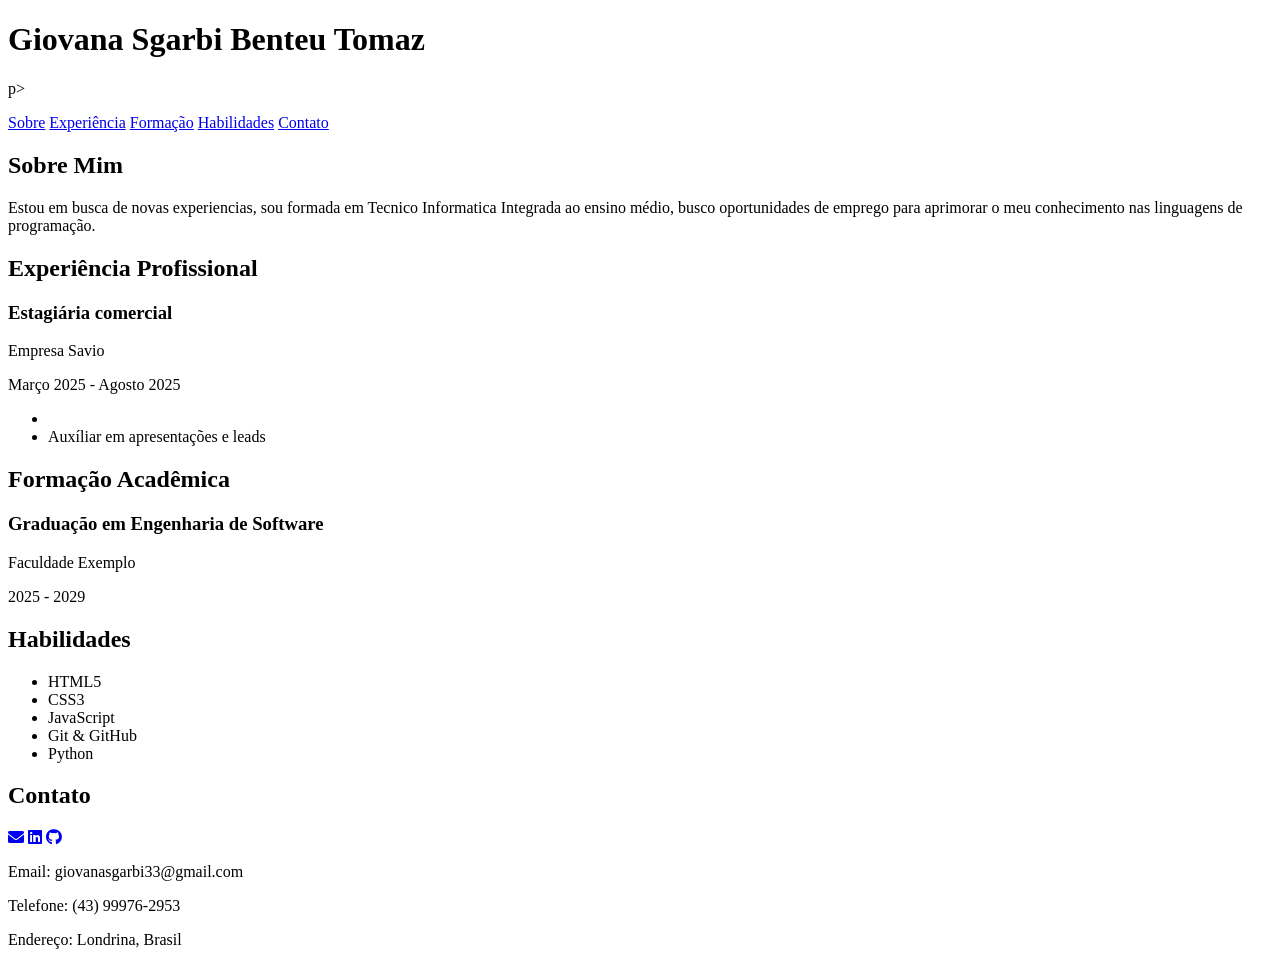
==== docs/index.html @ ca15e82b "Rename index.html to docs/index.html" ====
<!DOCTYPE html>
<html lang="pt-br">
<head>
    <meta charset="UTF-8">
    <meta name="viewport" content="width=device-width, initial-scale=1.0">
    <title>Giovana Sgarbi - Currículo Profissional</title>
    <link rel="stylesheet" href="style.css">
    <link rel="stylesheet" href="https://cdnjs.cloudflare.com/ajax/libs/font-awesome/6.0.0-beta3/css/all.min.css">
</head>
<body>

    <header id="cabecalho">
        <h1>Giovana Sgarbi Benteu Tomaz</h1>
        <p class="titulo-profissional">p>
        <nav id="menu">
            <a href="#sobre">Sobre</a>
            <a href="#experiencia">Experiência</a>
            <a href="#formacao">Formação</a>
            <a href="#habilidades">Habilidades</a>
            <a href="#contato">Contato</a>
        </nav>
    </header>

    <main>
        <section id="sobre" class="secao">
            <h2>Sobre Mim</h2>
            <p>
                 Estou em busca de novas experiencias, sou formada em Tecnico Informatica Integrada ao ensino médio,
                 busco oportunidades de emprego para aprimorar o meu conhecimento nas linguagens de programação.
            </p>
        </section>

        <section id="experiencia" class="secao">
            <h2>Experiência Profissional</h2>
            <div class="card-experiencia">
                <h3>Estagiária comercial</h3>
                <p class="empresa">Empresa Savio</p>
                <p class="periodo">Março 2025 - Agosto 2025</p>
                <ul>
                    <li></li>
                    <li>Auxíliar em apresentações e leads</li>
                </ul>
            </div>
        </section>

        <section id="formacao" class="secao">
            <h2>Formação Acadêmica</h2>
            <div class="card-formacao">
                <h3>Graduação em Engenharia de Software</h3>
                <p class="instituicao">Faculdade Exemplo</p>
                <p class="periodo">2025 - 2029</p>
            </div>
        </section>

        <section id="habilidades" class="secao">
            <h2>Habilidades</h2>
            <ul class="lista-habilidades">
                <li>HTML5</li>
                <li>CSS3</li>
                <li>JavaScript</li>
                <li>Git & GitHub</li>
                <li>Python</li>

            </ul>
        </section>
    </main>

    <footer id="contato">
        <h2>Contato</h2>
        <div class="icones-contato">
            <a href="#" target="_blank"><i class="fas fa-envelope"></i></a>
            <a href="#" target="_blank"><i class="fab fa-linkedin"></i></a>
            <a href="#" target="_blank"><i class="fab fa-github"></i></a>
        </div>
        <p>Email: giovanasgarbi33@gmail.com</p>
        <p>Telefone: (43) 99976-2953</p>
        <p>Endereço: Londrina, Brasil</p>
    </footer>

</body>
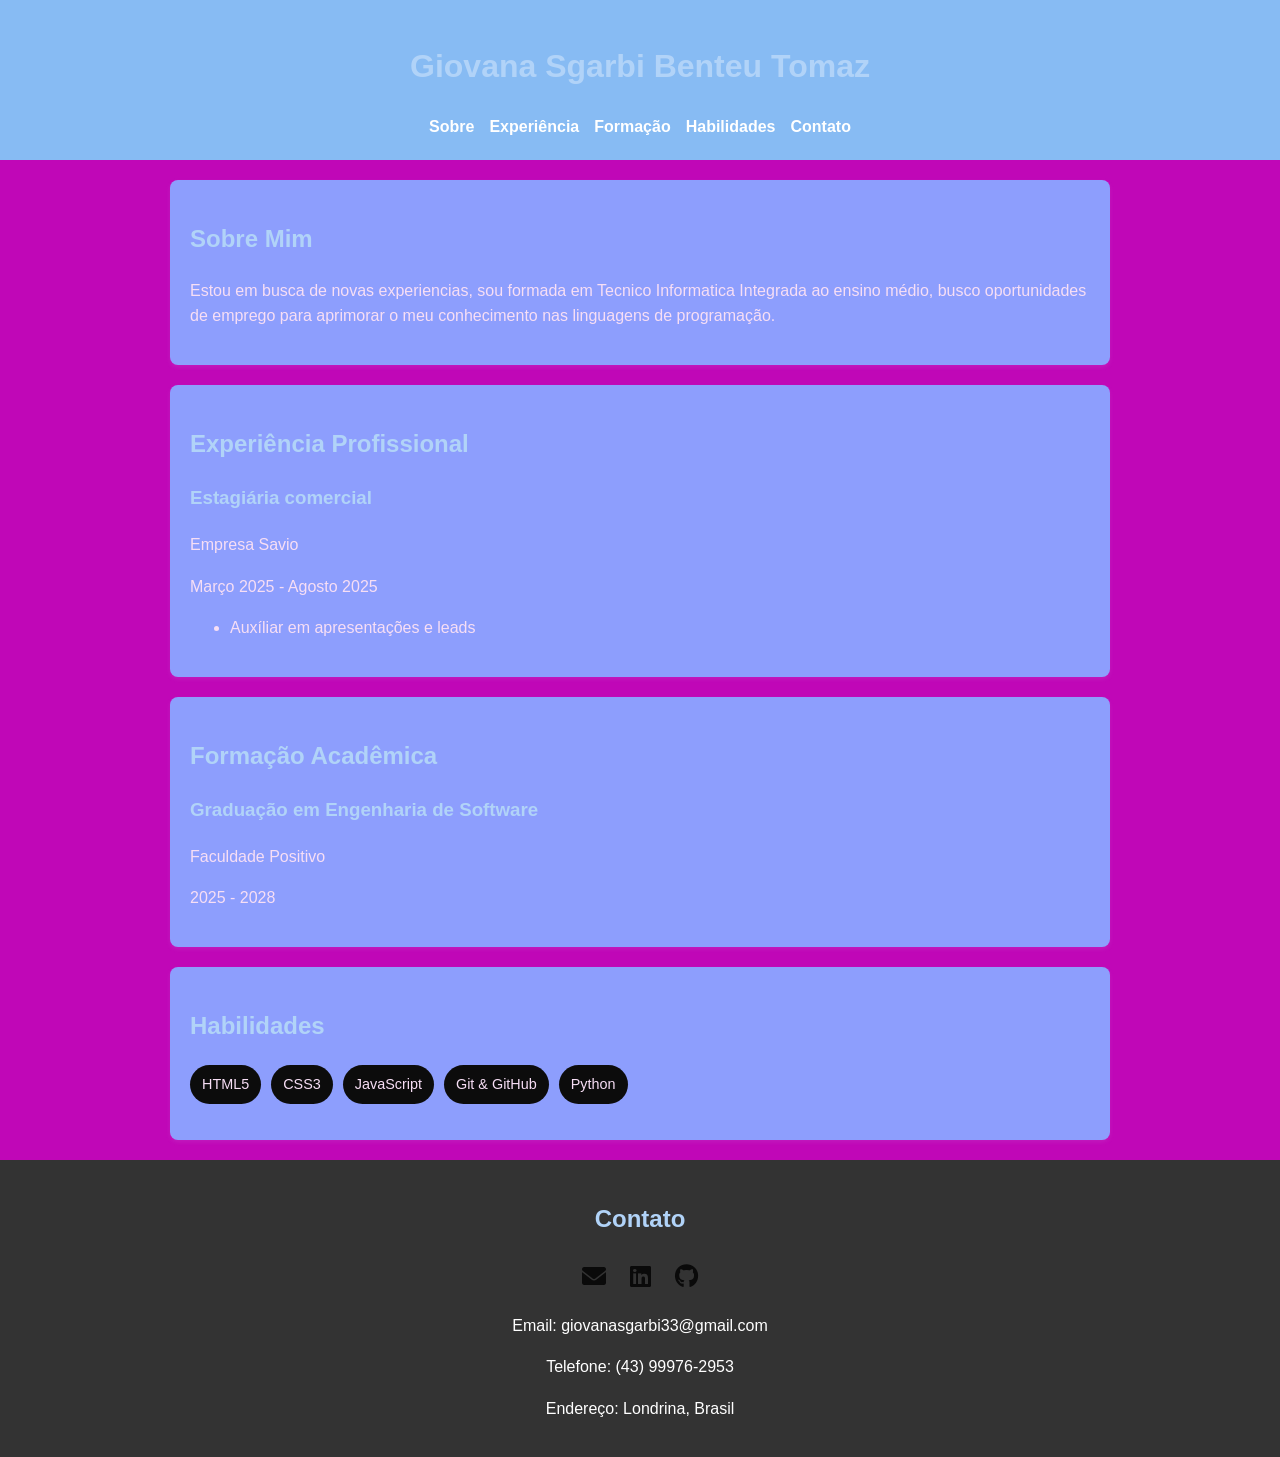
==== commit d4a804b4: "Update index.html" ====
--- a/docs/index.html
+++ b/docs/index.html
@@ -11,7 +11,7 @@
 
     <header id="cabecalho">
         <h1>Giovana Sgarbi Benteu Tomaz</h1>
-        <p class="titulo-profissional">p>
+        <p class="titulo-profissional">
         <nav id="menu">
             <a href="#sobre">Sobre</a>
             <a href="#experiencia">Experiência</a>
@@ -37,7 +37,6 @@
                 <p class="empresa">Empresa Savio</p>
                 <p class="periodo">Março 2025 - Agosto 2025</p>
                 <ul>
-                    <li></li>
                     <li>Auxíliar em apresentações e leads</li>
                 </ul>
             </div>
@@ -47,8 +46,8 @@
             <h2>Formação Acadêmica</h2>
             <div class="card-formacao">
                 <h3>Graduação em Engenharia de Software</h3>
-                <p class="instituicao">Faculdade Exemplo</p>
-                <p class="periodo">2025 - 2029</p>
+                <p class="instituicao">Faculdade Positivo</p>
+                <p class="periodo">2025 - 2028</p>
             </div>
         </section>
 
--- a/docs/style.css
+++ b/docs/style.css
@@ -0,0 +1,99 @@
+
+body {
+    font-family: 'Arial', sans-serif;
+    line-height: 1.6;
+    margin: 0;
+    padding: 0;
+    background-color:#c007b7;
+    color: #f7def5;
+}
+
+.secao {
+    padding: 20px;
+    margin: 20px auto;
+    background-color: #8d9efd;
+    max-width: 900px;
+    border-radius: 8px;
+    box-shadow: 0 2px 5px rgba(213, 212, 250, 0.1);
+}
+
+h1, h2, h3 {
+    color: #b1d3f8;
+}
+
+
+#cabecalho {
+    background-color: #87bbf3;
+    color: white;
+    padding: 20px;
+    text-align: center;
+}
+
+#menu {
+    display: flex; 
+    justify-content: center; 
+    gap: 15px; 
+    margin-top: 10px;
+}
+
+#menu a {
+    color: white;
+    text-decoration: none;
+    font-weight: bold;
+    transition: color 0.3s;
+}
+
+#menu a:hover {
+    color: #f15be5;
+}
+
+
+.lista-habilidades {
+    list-style: none;
+    padding: 0;
+    display: flex; 
+    flex-wrap: wrap;
+    gap: 10px; 
+}
+
+.lista-habilidades li {
+    background-color: #0c0c0c;
+    padding: 8px 12px;
+    border-radius: 20px;
+    font-size: 0.9em;
+}
+
+
+#contato {
+    text-align: center;
+    padding: 20px;
+    background-color: #333;
+    color: white;
+}
+
+.icones-contato a {
+    color: rgb(10, 10, 10);
+    font-size: 1.5em;
+    margin: 0 10px;
+    transition: color 0.3s;
+}
+
+.icones-contato a:hover {
+    color: #007bff;
+}
+
+
+@media (max-width: 600px) {
+    body {
+        font-size: 14px; 
+    }
+
+    #cabecalho {
+        padding: 15px;
+    }
+
+    #menu {
+        flex-direction: column;
+        gap: 5px;
+    }
+}
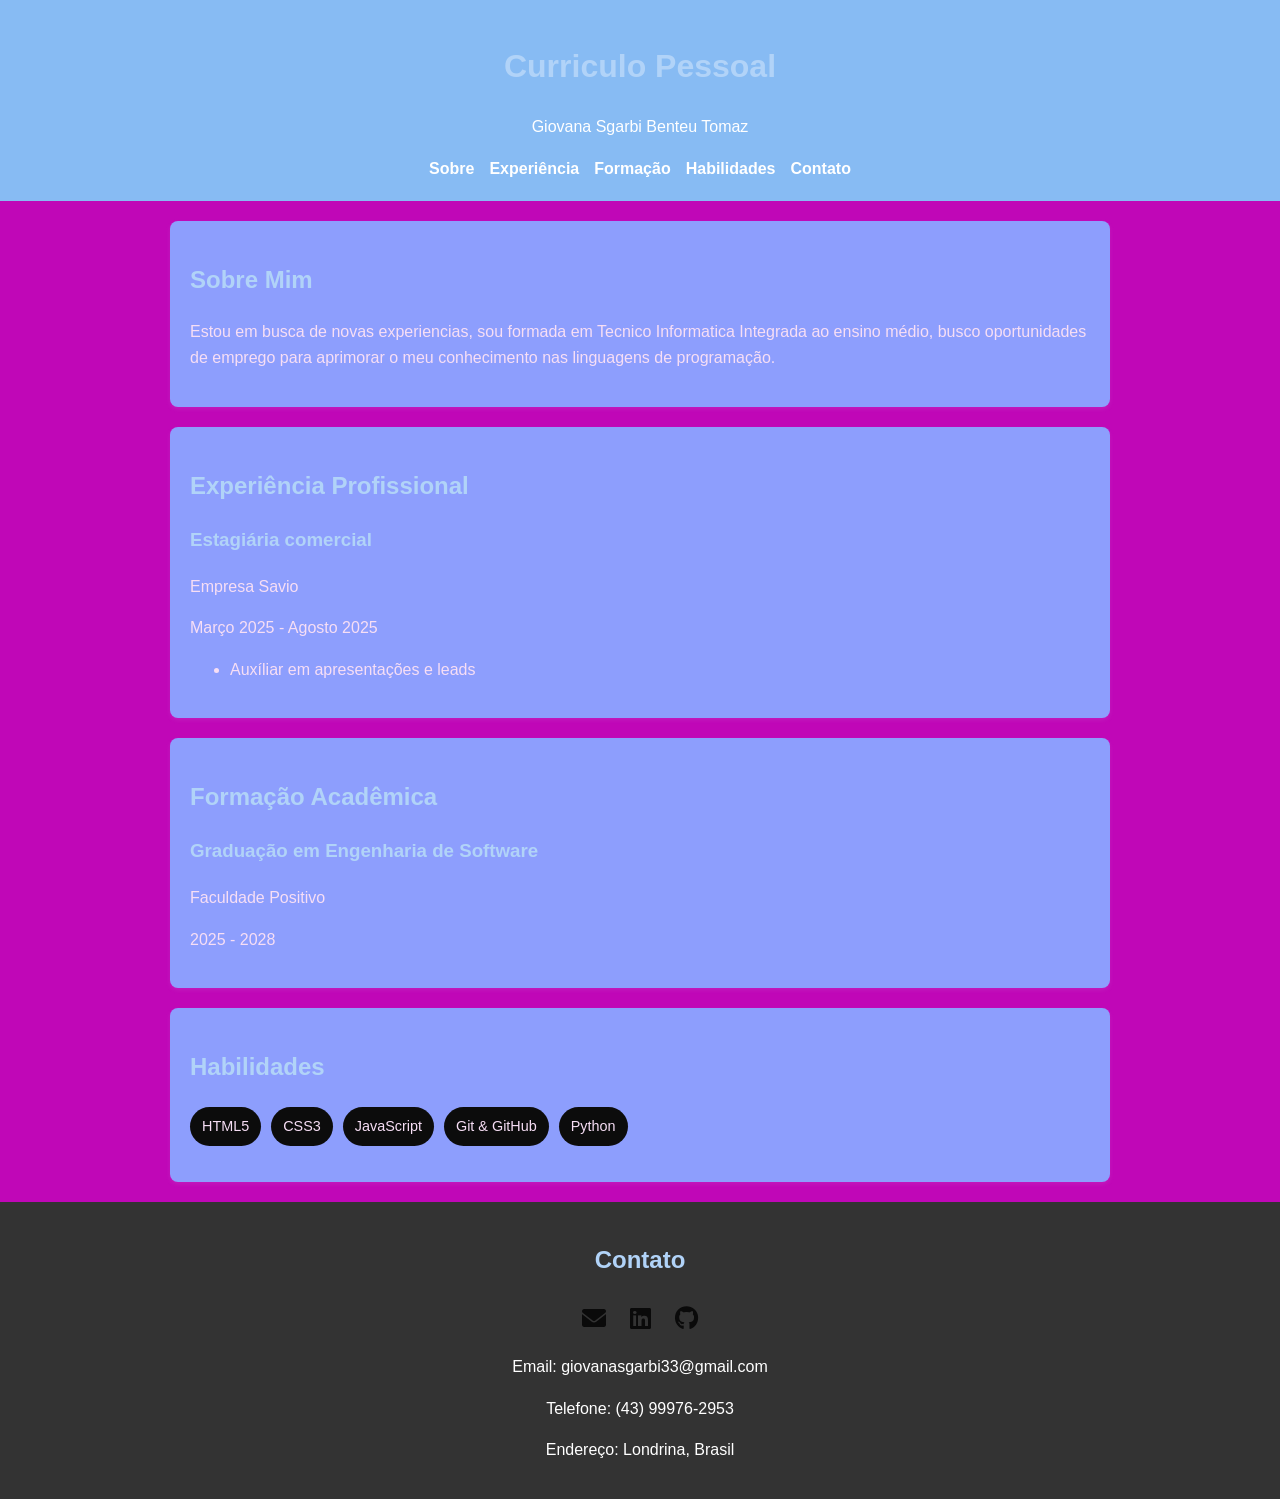
==== commit 5d6f16e9: "Update index.html" ====
--- a/docs/index.html
+++ b/docs/index.html
@@ -10,8 +10,8 @@
 <body>
 
     <header id="cabecalho">
-        <h1>Giovana Sgarbi Benteu Tomaz</h1>
-        <p class="titulo-profissional">
+        <h1>Curriculo Pessoal</h1>
+        <p class="titulo-profissional"> Giovana Sgarbi Benteu Tomaz </p>
         <nav id="menu">
             <a href="#sobre">Sobre</a>
             <a href="#experiencia">Experiência</a>
